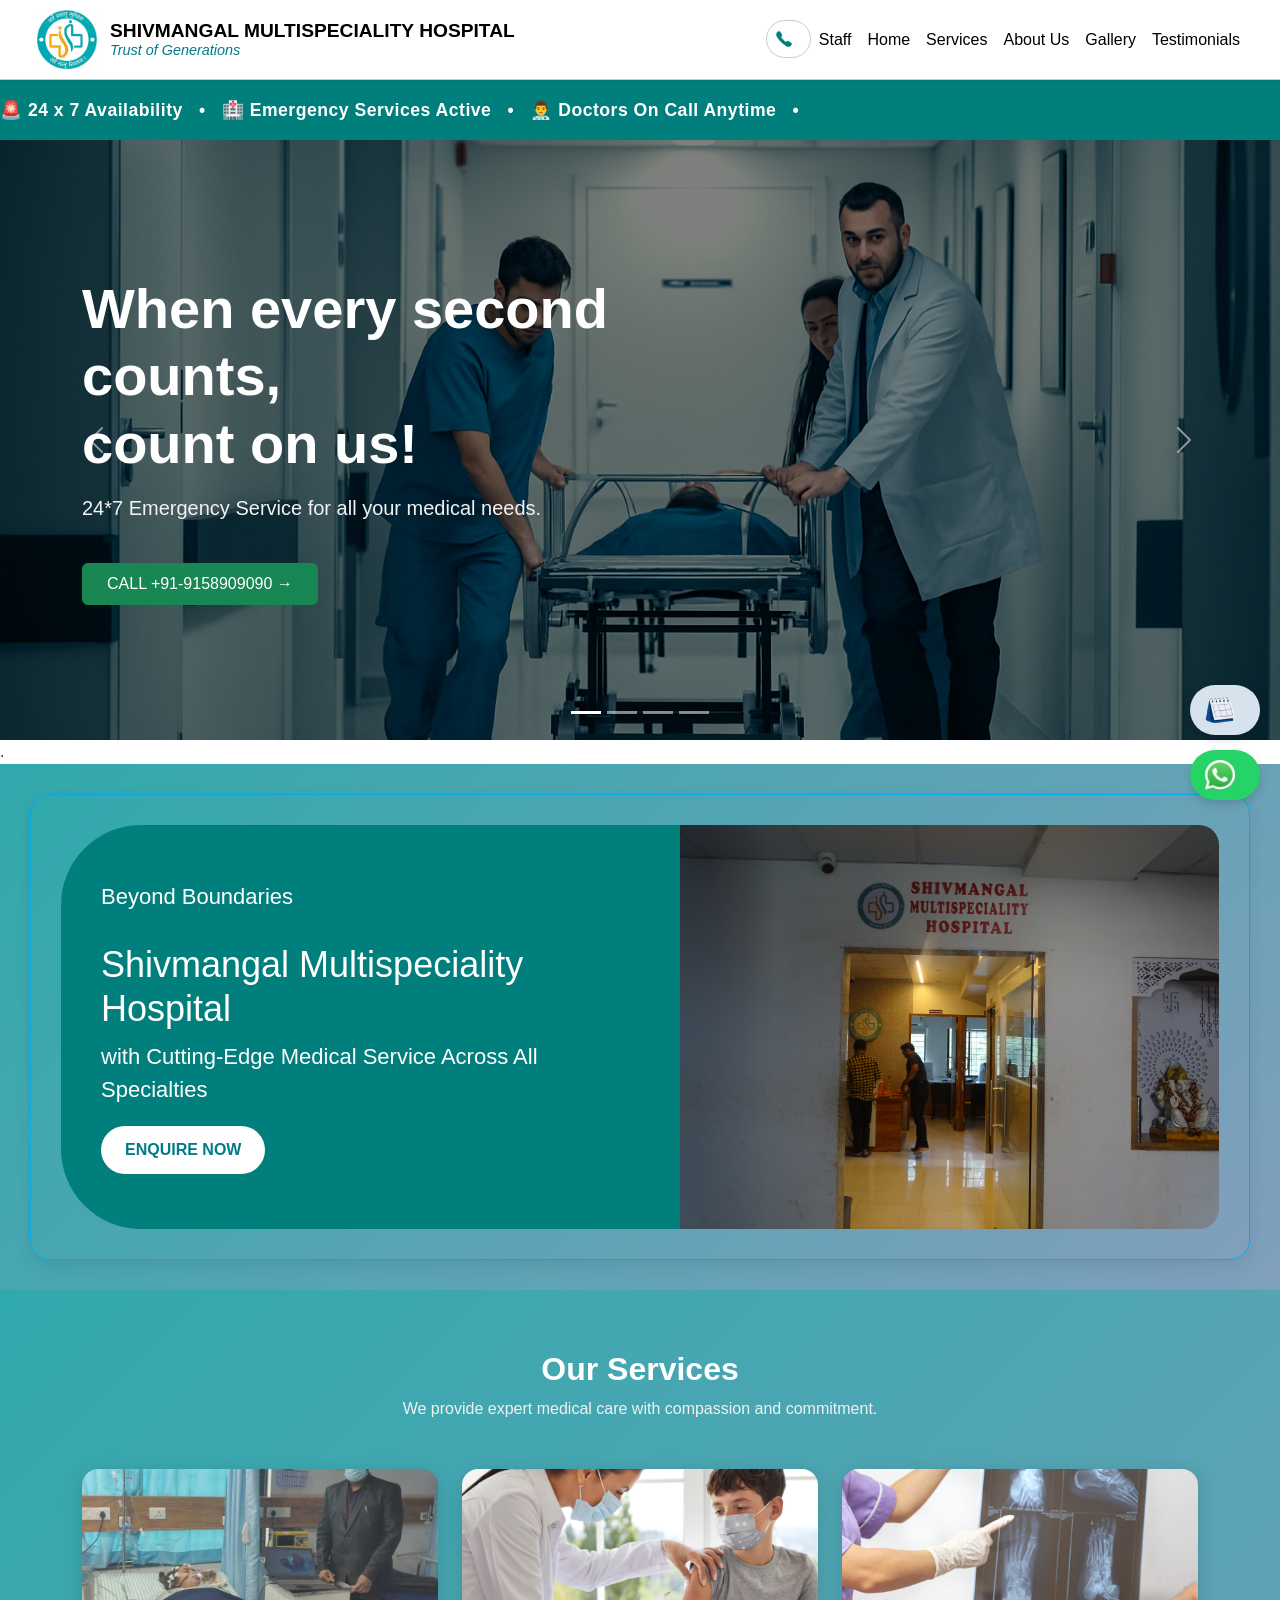
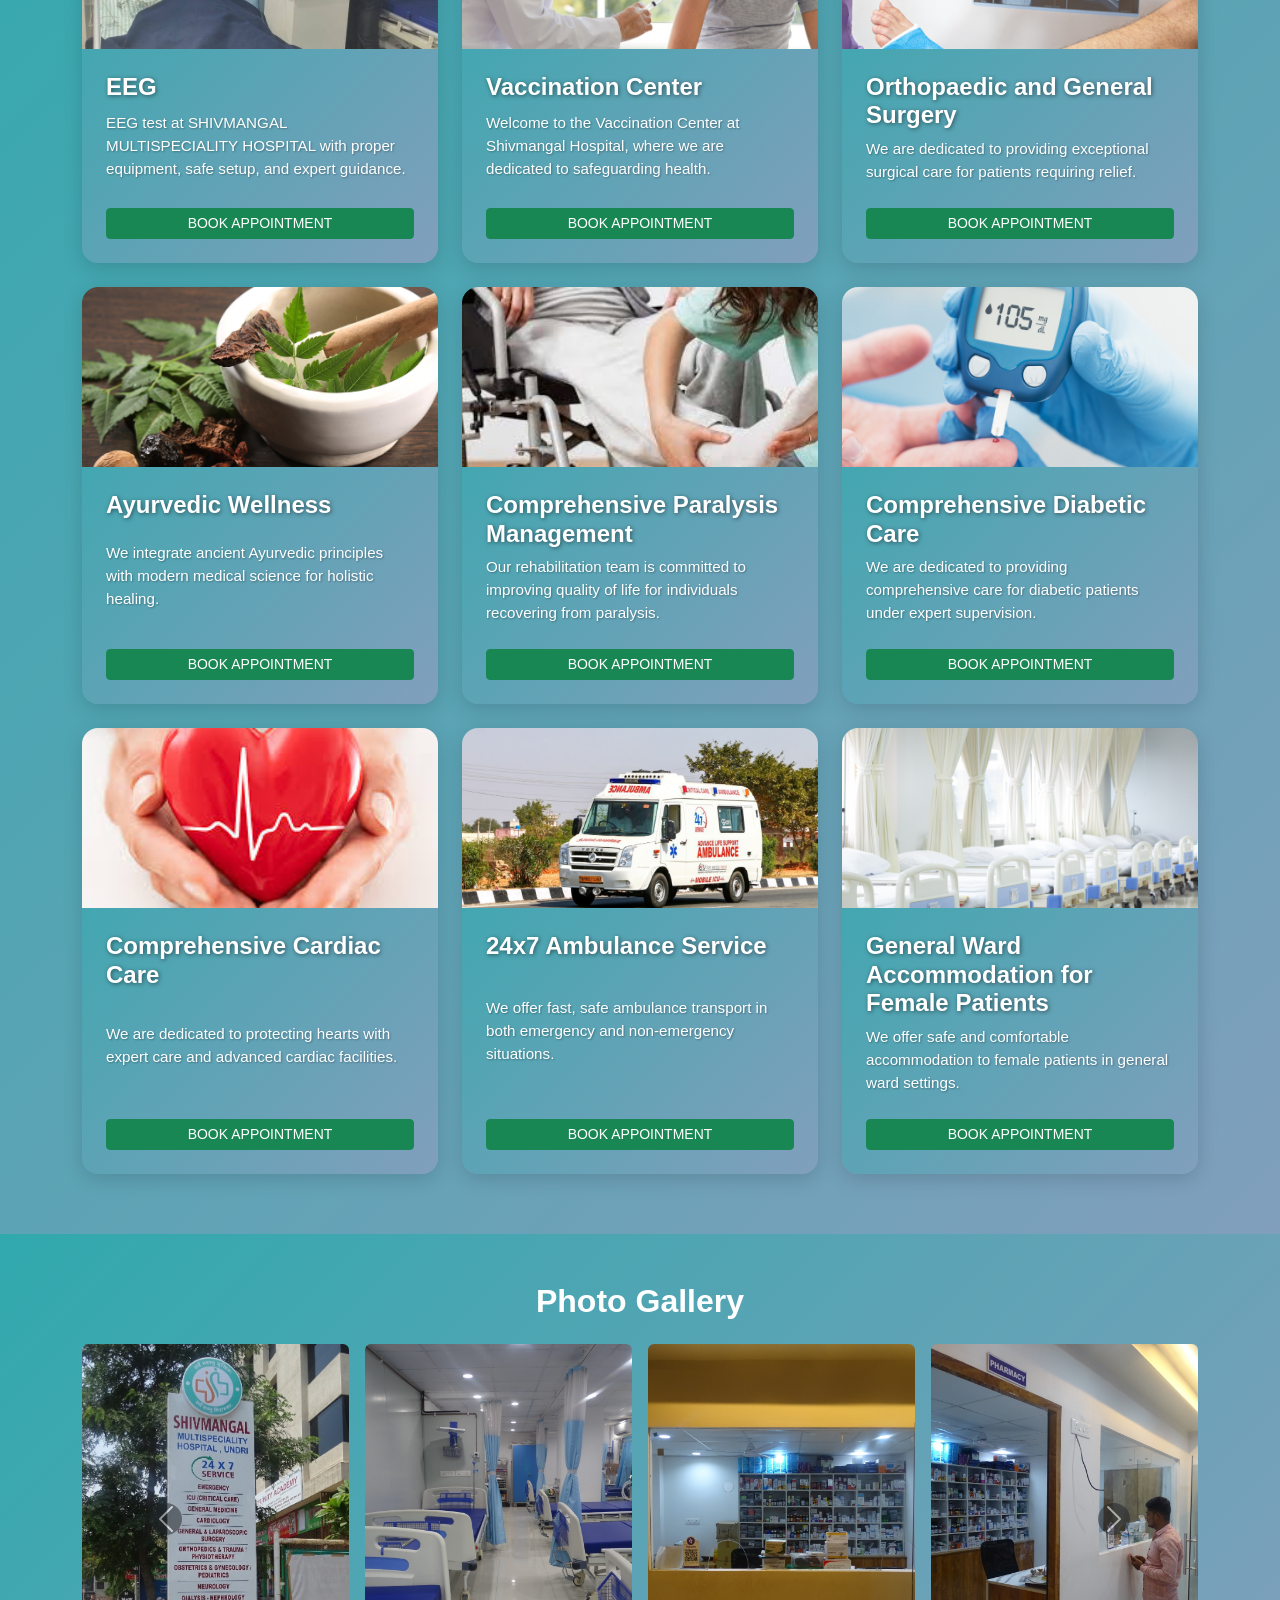
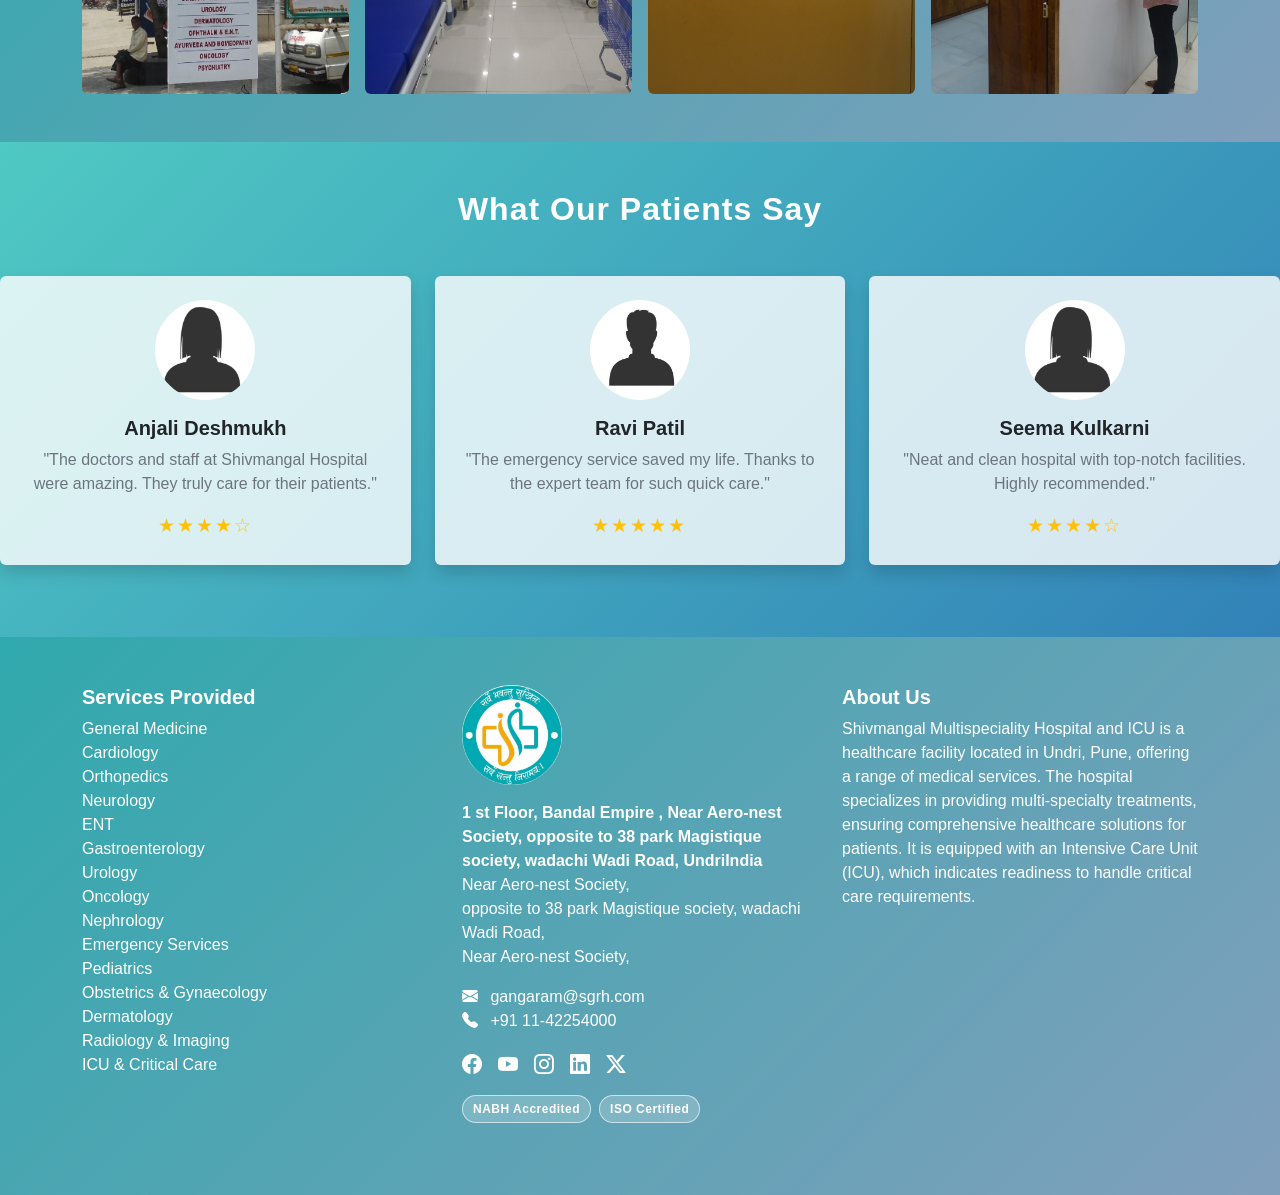
==== index.html @ 19efe9b6 "Fix HTML bugs, add viewport meta, Bootstrap Icons, SEO meta tags, and accreditation badges" ====
<!DOCTYPE html>
<html lang="en">

<head>
  <meta charset="UTF-8">
  <meta name="viewport" content="width=device-width, initial-scale=1.0">
  <meta name="description" content="Shivmangal Multispeciality Hospital and ICU, Undri Pune — 24x7 emergency services, expert doctors, and comprehensive healthcare solutions.">
  <title>Shivmangal Multispeciality Hospital — Trust of Generations</title>
  <link href="https://cdn.jsdelivr.net/npm/bootstrap@5.3.3/dist/css/bootstrap.min.css" rel="stylesheet">
  <link rel="stylesheet" href="https://cdn.jsdelivr.net/npm/bootstrap-icons@1.11.3/font/bootstrap-icons.min.css">
  <link rel="stylesheet" href="main.css">
</head>

<body>

  <!-- Floating Buttons -->
  <div class="floating-btn-container">
    <!-- Book Appointment -->
    <a href="your-booking-link.html" class="floating-btn">
      <img src="images/calendar.webp" alt="Book">
      <span>Book Appointment</span>
    </a>

    <!-- WhatsApp Chat -->
    <a href="https://wa.me/919123456789" target="_blank" class="floating-btn whatsapp-btn">
      <img src="images/whatsapp-icon.webp" alt="WhatsApp">
      <span>Chat on WhatsApp</span>
    </a>
  </div>

  <!-- ✅ Fixed Top Navbar -->
  <nav class="navbar navbar-expand-lg fixed-top shadow-sm">
    <a class="navbar-brand d-flex align-items-center" href="#">
      <div class="hospital-logo-wrapper me-2">
        <img src="images/web-logo.jpg" alt="Logo" class="hospital-logo">
      </div>
      <div class="navbar-brand-text">
        <p class="hospital-name mb-0">SHIVMANGAL MULTISPECIALITY HOSPITAL</p>
        <p class="hospital-tagline mb-0">Trust of Generations</p>
      </div>
    </a>
    <div class="collapse navbar-collapse justify-content-end" id="navbarNav">
      <ul class="navbar-nav">
        <li class="nav-item phone-hover">
          <a class="nav-link d-flex align-items-center" href="tel:+919697989305">
            <img src="images/phone-icon.png" alt="Call" class="phone-icon">
            <span class="phone-text">+919697989305</span>
          </a>
        </li>
        <li class="nav-item"><a class="nav-link" href="doctor.html">Staff</a></li>
        <li class="nav-item"><a class="nav-link" href="#hero-carousel">Home</a></li>
        <li class="nav-item"><a class="nav-link" href="#services">Services</a></li>
        <li class="nav-item"><a class="nav-link" href="#about-us">About Us</a></li>
        <li class="nav-item"><a class="nav-link" href="#galleryid">Gallery</a></li>
        <li class="nav-item"><a class="nav-link" href="#testimonials">Testimonials</a></li>
      </ul>
    </div>
  </nav>

  <!-- Red Tape Banner -->
  <div class="red-tape">
    <div class="scroll-text">
      🚨 24 x 7 Availability &nbsp; • &nbsp; 🏥 Emergency Services Active &nbsp; • &nbsp; 👨‍⚕️ Doctors On Call Anytime
      &nbsp; • &nbsp;
    </div>
  </div>

  <!-- 🚑 CAROUSEL START -->
  <!-- Inside your existing carousel -->
  <div id="hero-carousel" class="carousel slide" data-bs-ride="carousel" data-bs-interval="5000" style="margin: 0;">
    <div class="carousel-indicators">
      <button type="button" data-bs-target="#hero-carousel" data-bs-slide-to="0" class="active" aria-current="true"
        aria-label="Slide 1"></button>
      <button type="button" data-bs-target="#hero-carousel" data-bs-slide-to="1" aria-label="Slide 2"></button>
      <button type="button" data-bs-target="#hero-carousel" data-bs-slide-to="2" aria-label="Slide 3"></button>
      <button type="button" data-bs-target="#hero-carousel" data-bs-slide-to="3" aria-label="Slide 4"></button>
    </div>

    <div class="carousel-inner">
      <!-- Slide 1: Emergency -->
      <div class="carousel-item active" data-bs-interval="5000">
        <div class="position-relative c-item">
          <img src="images/emergency.png" class="d-block w-100 c-img" alt="Emergency Image">
          <div class="position-absolute top-0 start-0 w-100 h-100 d-flex align-items-center"
            style="background-color: rgba(0, 0, 0, 0.5);">
            <div class="container text-white">
              <div class="row">
                <div class="col-md-6">
                  <h1 class="display-4 fw-bold">When every second counts,<br>count on us!</h1>
                  <p class="lead mt-3">24*7 Emergency Service for all your medical needs.</p>
                  <a href="tel:+919158909090" class="btn btn-success mt-4 px-4 py-2">
                    CALL +91-9158909090 →
                  </a>
                </div>
              </div>
            </div>
          </div>
        </div>
      </div>

      <!-- Slide 2: Ward Room -->
      <div class="carousel-item c-item" data-bs-interval="5000">
        <img src="images/ward2.jpg" class="d-block w-100 c-img" alt="Slide 2">
      </div>

      <!-- Slide 3: ICU -->
      <div class="carousel-item c-item" data-bs-interval="5000">
        <img src="images/icu.webp" class="d-block w-100 c-img" alt="Slide 3">
      </div>

      <!-- Slide 4: Homeopathy -->
      <div class="carousel-item c-item" data-bs-interval="5000">
        <img src="images/medistore.jpg" class="d-block w-100 c-img" alt="Slide 4">
      </div>
    </div>

    <button class="carousel-control-prev" type="button" data-bs-target="#hero-carousel" data-bs-slide="prev">
      <span class="carousel-control-prev-icon" aria-hidden="true"></span>
      <span class="visually-hidden">Previous</span>
    </button>
    <button class="carousel-control-next" type="button" data-bs-target="#hero-carousel" data-bs-slide="next">
      <span class="carousel-control-next-icon" aria-hidden="true"></span>
      <span class="visually-hidden">Next</span>
    </button>
  </div>.

  <!-- 🚑 CAROUSEL END -->

  <div class="section-info">
    <div class="info-wrapper">
      <div class="text-box">
        <p>Beyond Boundaries</p>
        <h1>Shivmangal Multispeciality Hospital</h1>
        <p>with Cutting-Edge Medical Service Across All Specialties</p>
        <button>ENQUIRE NOW</button>
      </div>
      <div class="image-box">
        <img src="images/inside.jpg" alt="Shivmangal Hospital">
      </div>
    </div>
  </div>

  <!-- 🌟 Services Section -->
  <section id="services">
    <div class="container">
      <div class="text-center mb-5 text-white">
        <h2 class="fw-bold">Our Services</h2>
        <p>We provide expert medical care with compassion and commitment.</p>
      </div>

      <div class="row g-4">
        <!-- Repeat for 9 cards -->
        <div class="col-md-4">
          <div class="service-card">
            <img src="images/ECG.avif" alt="EEG" />
            <div class="service-card-content">
              <h5 class="service-title">EEG</h5>
              <p class="service-description">
                EEG test at SHIVMANGAL MULTISPECIALITY HOSPITAL with proper equipment, safe setup, and expert guidance.
              </p>
              <a href="#" class="btn btn-sm btn-success mt-2">BOOK APPOINTMENT</a>
            </div>
          </div>
        </div>

        <!-- Add other 8 cards here, same structure -->
        <!-- Example for Card 2 -->
        <div class="col-md-4">
          <div class="service-card">
            <img src="images/Vaccination.png" alt="Vaccination Center" />
            <div class="service-card-content">
              <h5 class="service-title">Vaccination Center</h5>
              <p class="service-description">Welcome to the Vaccination Center at Shivmangal Hospital, where we are
                dedicated to safeguarding health.</p>
              <a href="#" class="btn btn-sm btn-success mt-2">BOOK APPOINTMENT</a>
            </div>
          </div>
        </div>
        <!-- Card 3 -->
        <div class="col-md-4">
          <div class="service-card">
            <img src="images/x-ray.png" alt="Orthopaedic and General Surgery" />
            <div class="service-card-content">
              <h5 class="service-title">Orthopaedic and General Surgery</h5>
              <p class="service-description">We are dedicated to providing exceptional surgical care for patients
                requiring relief.</p>
              <a href="#" class="btn btn-sm btn-success mt-2">BOOK APPOINTMENT</a>
            </div>
          </div>
        </div>

        <!-- Card 4 -->
        <div class="col-md-4">
          <div class="service-card">
            <img src="images/Homeopathy.png" alt="Ayurvedic Wellness" />
            <div class="service-card-content">
              <h5 class="service-title">Ayurvedic Wellness</h5>
              <p class="service-description">We integrate ancient Ayurvedic principles with modern medical science for
                holistic healing.</p>
              <a href="#" class="btn btn-sm btn-success mt-2">BOOK APPOINTMENT</a>
            </div>
          </div>
        </div>

        <!-- Card 5 -->
        <div class="col-md-4">
          <div class="service-card">
            <img src="images/Paralysis.jpeg" alt="Paralysis Management" />
            <div class="service-card-content">
              <h5 class="service-title">Comprehensive Paralysis Management</h5>
              <p class="service-description">Our rehabilitation team is committed to improving quality of life for
                individuals recovering from paralysis.</p>
              <a href="#" class="btn btn-sm btn-success mt-2">BOOK APPOINTMENT</a>
            </div>
          </div>
        </div>

        <!-- Card 6 -->
        <div class="col-md-4">
          <div class="service-card">
            <img src="images/diabetics.png" alt="Diabetic Care" />
            <div class="service-card-content">
              <h5 class="service-title">Comprehensive Diabetic Care</h5>
              <p class="service-description">We are dedicated to providing comprehensive care for diabetic patients
                under expert supervision.</p>
              <a href="#" class="btn btn-sm btn-success mt-2">BOOK APPOINTMENT</a>
            </div>
          </div>
        </div>

        <!-- Card 7 -->
        <div class="col-md-4">
          <div class="service-card">
            <img src="images/cardaic.jpeg" alt="Cardiac Care" />
            <div class="service-card-content">
              <h5 class="service-title">Comprehensive Cardiac Care</h5>
              <p class="service-description">We are dedicated to protecting hearts with expert care and advanced cardiac
                facilities.</p>
              <a href="#" class="btn btn-sm btn-success mt-2">BOOK APPOINTMENT</a>
            </div>
          </div>
        </div>

        <!-- Card 8 -->
        <div class="col-md-4">
          <div class="service-card">
            <img src="images/ambulance.png" alt="Ambulance Service" />
            <div class="service-card-content">
              <h5 class="service-title">24x7 Ambulance Service</h5>
              <p class="service-description">We offer fast, safe ambulance transport in both emergency and non-emergency
                situations.</p>
              <a href="#" class="btn btn-sm btn-success mt-2">BOOK APPOINTMENT</a>
            </div>
          </div>
        </div>

        <!-- Card 9 -->
        <div class="col-md-4">
          <div class="service-card">
            <img src="images/ward-card.png" alt="Ward for Female Patients" />
            <div class="service-card-content">
              <h5 class="service-title">General Ward Accommodation for Female Patients</h5>
              <p class="service-description">We offer safe and comfortable accommodation to female patients in general
                ward settings.</p>
              <a href="#" class="btn btn-sm btn-success mt-2">BOOK APPOINTMENT</a>
            </div>
          </div>
        </div>
      </div>
    </div>
  </section>

  <section class="photo-gallery py-5" id="galleryid">
    <div class="container text-center">
      <h2 class="mb-4  fw-bold" class="gallery-text">Photo Gallery</h2>

      <div id="galleryCarousel" class="carousel slide" data-bs-ride="carousel">
        <div class="carousel-inner">

          <!-- First slide -->
          <div class="carousel-item active">
            <div class="row g-3">
              <div class="col-md-3 col-6">
                <img src="gallery/galleryimg1.jpg" class="d-block w-100 rounded" alt="Gallery Image 1">
              </div>
              <div class="col-md-3 col-6">
                <img src="gallery/galleryimg2.jpg" class="d-block w-100 rounded" alt="Gallery Image 2">
              </div>
              <div class="col-md-3 col-6">
                <img src="gallery/galleryimg3.jpg" class="d-block w-100 rounded" alt="Gallery Image 3">
              </div>
              <div class="col-md-3 col-6">
                <img src="gallery/galleryimg4jpg.jpg" class="d-block w-100 rounded" alt="Gallery Image 4">
              </div>
            </div>
          </div>

          <!-- Second slide (add more images here if needed) -->
          <div class="carousel-item">
            <div class="row g-3">
              <div class="col-md-3 col-6">
                <img src="gallery/galleryimg5.jpg" class="d-block w-100 rounded" alt="Gallery Image 4">
              </div>
              <div class="col-md-3 col-6">
                <img src="gallery/galleryimg6.jpg" class="d-block w-100 rounded" alt="Gallery Image 4">
              </div>
              <div class="col-md-3 col-6">
                <img src="gallery/galleryimg7.jpg" class="d-block w-100 rounded" alt="Gallery Image 4">
              </div>
              <div class="col-md-3 col-6">
                <img src="gallery/galleryimg8.jpg" class="d-block w-100 rounded" alt="Gallery Image 4">
              </div>
            </div>
          </div>
        </div>

        <!-- Controls -->
        <button class="carousel-control-prev" type="button" data-bs-target="#galleryCarousel" data-bs-slide="prev">
          <span class="carousel-control-prev-icon bg-dark rounded-circle" aria-hidden="true"></span>
          <span class="visually-hidden">Previous</span>
        </button>
        <button class="carousel-control-next" type="button" data-bs-target="#galleryCarousel" data-bs-slide="next">
          <span class="carousel-control-next-icon bg-dark rounded-circle" aria-hidden="true"></span>
          <span class="visually-hidden">Next</span>
        </button>
      </div>
    </div>
  </section>

  <section id="testimonials" class="py-5">
    <div class="container-test">
      <h2 class="text-center text-white mb-5">What Our Patients Say</h2>
      <div class="row">

        <!-- Testimonial Card 1 -->
        <div class="col-md-4 mb-4">
          <div class="testimonial-card p-4 shadow rounded text-center h-100">
            <img src="gallery/profile-girl.png" class="rounded-circle mb-3" alt="Patient 1" width="100" height="100">
            <h5 class="text-dark mb-2">Anjali Deshmukh</h5>
            <p class="text-secondary">"The doctors and staff at Shivmangal Hospital were amazing. They truly care for
              their patients."</p>
            <div class="stars text-warning">★★★★☆</div>
          </div>
        </div>

        <!-- Testimonial Card 2 -->
        <div class="col-md-4 mb-4">
          <div class="testimonial-card p-4 shadow rounded text-center h-100">
            <img src="gallery/profile-boy.png" class="rounded-circle mb-3" alt="Patient 2" width="100" height="100">
            <h5 class="text-dark mb-2">Ravi Patil</h5>
            <p class="text-secondary">"The emergency service saved my life. Thanks to the expert team for such quick
              care."</p>
            <div class="stars text-warning">★★★★★</div>
          </div>
        </div>

        <!-- Testimonial Card 3 -->
        <div class="col-md-4 mb-4">
          <div class="testimonial-card p-4 shadow rounded text-center h-100">
            <img src="gallery/profile-girl.png" class="rounded-circle mb-3" alt="Patient 3" width="100" height="100">
            <h5 class="text-dark mb-2">Seema Kulkarni</h5>
            <p class="text-secondary">"Neat and clean hospital with top-notch facilities. Highly recommended."</p>
            <div class="stars text-warning">★★★★☆</div>
          </div>
        </div>

      </div>
    </div>
  </section>

  <footer id="about-us" class="footer py-5" style="background: linear-gradient(135deg, #30a9ad, #819fbc);
  color: white;">
    <div class="container">
      <div class="row">

        <!-- Left Column: Services Provided -->
        <div class="col-md-4">
          <h5 class="fw-bold text-white">Services Provided</h5>
          <ul class="list-unstyled">
            <li>General Medicine</li>
            <li>Cardiology</li>
            <li>Orthopedics</li>
            <li>Neurology</li>
            <li>ENT</li>
            <li>Gastroenterology</li>
            <li>Urology</li>
            <li>Oncology</li>
            <li>Nephrology</li>
            <li>Emergency Services</li>
            <li>Pediatrics</li>
            <li>Obstetrics & Gynaecology</li>
            <li>Dermatology</li>
            <li>Radiology & Imaging</li>
            <li>ICU & Critical Care</li>
          </ul>
        </div>

        <!-- Center Column: Logo, Contact, Socials -->
        <div class="col-md-4 mb-4">
          <img src="images/web-logo.jpg" alt="Hospital Logo" class="mb-3"
            style="max-width: 100px; border-radius: 50px;">
          <p><strong>1 st Floor, Bandal Empire , Near Aero-nest Society, opposite to 38 park Magistique society, wadachi
              Wadi Road, UndriIndia</strong><br>
            Near Aero-nest Society,<br>
            opposite to 38 park Magistique society, wadachi Wadi Road,<br>
            Near Aero-nest Society,
          </p>
          <p>
            <i class="bi bi-envelope-fill me-2"></i> gangaram@sgrh.com<br>
            <i class="bi bi-telephone-fill me-2"></i> +91 11-42254000
          </p>
          <!-- Social Icons -->
          <div class="d-flex gap-3 mb-3">
            <a href="#" class="text-white"><i class="bi bi-facebook fs-5"></i></a>
            <a href="#" class="text-white"><i class="bi bi-youtube fs-5"></i></a>
            <a href="#" class="text-white"><i class="bi bi-instagram fs-5"></i></a>
            <a href="#" class="text-white"><i class="bi bi-linkedin fs-5"></i></a>
            <a href="#" class="text-white"><i class="bi bi-twitter-x fs-5"></i></a>
          </div>
          <!-- Accreditation Badges -->
          <div class="d-flex gap-2 flex-wrap">
            <span class="badge-accred">NABH Accredited</span>
            <span class="badge-accred">ISO Certified</span>
          </div>
        </div>

        <!-- Right Column: About Us -->
        <div class="col-md-4">
          <h5 class="fw-bold text-white">About Us</h5>
          <p class="mb-0">
            Shivmangal Multispeciality Hospital and ICU is a healthcare facility located in Undri, Pune, offering a
            range of medical services. The hospital specializes in providing multi-specialty treatments, ensuring
            comprehensive healthcare solutions for patients. It is equipped with an Intensive Care Unit (ICU), which
            indicates readiness to handle critical care requirements.
          </p>
        </div>

      </div>
    </div>
  </footer>


  <script src="https://cdn.jsdelivr.net/npm/bootstrap@5.3.3/dist/js/bootstrap.bundle.min.js"></script>
</body>

</html>
---- main.css ----
body {
      margin: 0;
      padding-top: 80px;
      /* Space for fixed navbar */
      font-family: Arial, sans-serif;
    }

    .navbar {
      padding: 0.5rem 2rem;
      background-color: #fff;
      border-bottom: 1px solid #ccc;
      height: 80px;
      z-index: 1030;
    }

    .hospital-logo-wrapper {
      display: flex;
      align-items: center;
      justify-content: center;
      height: 70px;
      width: 70px;
      overflow: hidden;
    }

    .hospital-logo {
      height: 60px;
      width: auto;
      object-fit: contain;
    }

    .navbar-brand-text {
      line-height: 1.2;
    }

    .hospital-name {
      font-weight: bold;
      font-size: 1.2rem;
      margin-bottom: 0;
    }

    .hospital-tagline {
      font-style: italic;
      color: #007b8a;
      font-size: 0.9rem;
      margin-bottom: 0;
    }

    .nav-link {
      font-weight: 500;
      color: #000 !important;
    }

    .red-tape {
      background-color: #007f7d;
      color: white;
      height: 60px;
      display: flex;
      align-items: center;
      overflow: hidden;
      position: relative;
      font-weight: 600;
      font-size: 1.1rem;
      letter-spacing: 0.5px;
    }

    .scroll-text {
      white-space: nowrap;
      position: absolute;
      animation: scroll-left 15s linear infinite;
    }

    .red-tape:hover .scroll-text {
      animation-play-state: paused;
    }

    @keyframes scroll-left {
      0% {
        transform: translateX(100%);
      }

      100% {
        transform: translateX(-100%);
      }
    }

    .c-item {
      height: 600px;
    }

    .c-img {
      height: 100%;
      width: 100%;
      object-fit: cover;
      filter: brightness(1.2);
    }

    .section-info {
      width: 100%;
      display: flex;
      justify-content: center;
      background: linear-gradient(135deg, #30a9ad, #819fbc);
      padding: 30px;
      margin: 0;
    }

    .info-wrapper {
      display: flex;
      background: linear-gradient(135deg, #30a9ad, #819fbc);
      border: 1px solid #05aae6;
      border-radius: 20px;
      max-width: 1400px;
      width: 100%;
      box-shadow: 0 6px 16px rgba(0, 0, 0, 0.08);
      overflow: hidden;
      padding: 30px;
      margin: 0;
    }

    .text-box {
      flex: 1;
      background-color: #007f7d;
      color: white;
      padding: 40px;
      border-radius: 80px 0 0 80px;
      display: flex;
      flex-direction: column;
      justify-content: center;
    }

    .text-box h1 {
      font-size: 36px;
      margin: 10px 0;
    }

    .text-box p {
      font-size: 22px;
      margin-bottom: 20px;
    }

    .text-box button {
      padding: 12px 24px;
      font-size: 16px;
      background-color: white;
      color: #007b8a;
      border: none;
      border-radius: 30px;
      cursor: pointer;
      font-weight: bold;
      width: fit-content;
    }

    .image-box {
      flex: 1;
      display: flex;
      align-items: center;
      justify-content: center;
    }

    .image-box img {
      width: 100%;
      height: auto;
      object-fit: cover;
      border-radius: 0 20px 20px 0;
    }

    @media (max-width: 768px) {
      .info-wrapper {
        flex-direction: column;
        padding: 20px;
        border-radius: 20px;
      }

      .text-box {
        border-radius: 20px 20px 0 0;
        text-align: center;
        padding: 30px 20px;
      }

      .image-box img {
        border-radius: 0 0 20px 20px;
      }
    }

    .floating-btn-container {
      position: fixed;
      right: 20px;
      bottom: 100px;
      z-index: 9999;
      display: flex;
      flex-direction: column;
      gap: 15px;
    }

    .floating-btn {
      background-color: #d7e3ec;
      color: black;
      font-weight: 500;
      text-decoration: none;
      padding: 10px 15px;
      border-radius: 30px;
      display: flex;
      align-items: center;
      box-shadow: 0 4px 10px rgba(0, 0, 0, 0.15);
      overflow: hidden;
      width: 70px;
      transition: width 0.3s ease, background-color 0.3s ease;
      white-space: nowrap;
    }

    .floating-btn:hover {
      width: 200px;
    }

    .floating-btn img {
      width: 30px;
      height: 30px;
      margin-right: 10px;
      flex-shrink: 0;
    }

    .floating-btn span {
      opacity: 0;
      transition: opacity 0.3s ease;
    }

    .floating-btn:hover span {
      opacity: 1;
    }

    .whatsapp-btn {
      background-color: #25d366;
      color: white;
    }

    .whatsapp-btn:hover {
      background-color: #1eb75c;
    }

    /* Phone Hover in Navbar */
    .phone-hover .nav-link {
      border: 1px solid #ccc;
      border-radius: 50px;
      padding: 6px 12px;
      transition: all 0.3s ease;
      color: #000 !important;
      overflow: hidden;
      max-width: 45px;
    }

    .phone-hover .phone-text {
      opacity: 0;
      margin-left: 8px;
      white-space: nowrap;
      transition: opacity 0.3s ease;
    }

    .phone-hover:hover .nav-link {
      background-color: #24a1a1;
      color: #fff !important;
      max-width: 200px;
    }

    .phone-hover:hover .phone-text {
      opacity: 1;
      color: #fff;
    }

    .phone-hover img {
      width: 18px;
      height: 18px;
    }

    /* 🌈 Section Gradient */
    #services {
      background: linear-gradient(135deg, #30a9ad, #819fbc);
      padding: 60px 0;
    }

    .service-card {
      border-radius: 16px;
      overflow: hidden;
      height: 100%;
      background: linear-gradient(135deg, #30a9ad, #819fbc);
      color: white;
      box-shadow: 0 5px 20px rgba(0, 0, 0, 0.15);
      transition: transform 0.4s ease, box-shadow 0.4s ease;
      display: flex;
      flex-direction: column;
    }

    .service-card:hover {
      transform: translateY(-10px);
      box-shadow: 0 12px 30px rgba(0, 0, 0, 0.25);
    }

    .service-card img {
      width: 100%;
      height: 180px;
      object-fit: cover;
      display: block;
      flex-shrink: 0;
    }

    .service-card-content {
      padding: 1.5rem;
      flex-grow: 1;
      display: flex;
      flex-direction: column;
      justify-content: space-between;
    }

    .service-title {
      font-size: 1.5rem;
      font-weight: 700;
      text-shadow: 1px 1px 4px rgba(0, 0, 0, 0.5);
      margin-bottom: 0.5rem;
    }

    .service-description {
      font-size: 0.95rem;
      line-height: 1.5;
      text-shadow: 1px 1px 2px rgba(0, 0, 0, 0.3);
    }

    .text-white p {
      color: #f2f2f2;
    }

    .photo-gallery {
      background: linear-gradient(135deg, #30a9ad, #819fbc);
      /* blue to teal */
      color: white;
    }

    .photo-gallery h2 {
      color: #ffffff;
      z-index: 100;
    }

    .photo-gallery img {
      height: 350px;
      object-fit: cover;
      border-radius: 12px;
    }

    .gallery-text {
      color: white;
    }

    .footer {
      color: white;
    }

    .footer h5 {
      font-weight: bold;
      color: white;
    }

    #testimonials {
      background: linear-gradient(135deg, #4fc9c3, #3282b8);
    }

    #testimonials h2 {
      font-weight: 700;
      letter-spacing: 1px;
    }

    .testimonial-card {
      background: #ffffffcc;
      /* White with light transparency */
      border: none;
      transition: transform 0.3s ease, box-shadow 0.3s ease;
    }

    .testimonial-card:hover {
      transform: translateY(-8px);
      box-shadow: 0 8px 20px rgba(0, 0, 0, 0.2);
    }

    .testimonial-card h5 {
      font-weight: 600;
    }

    .stars {
      font-size: 1.2rem;
      letter-spacing: 2px;
    }

    .badge-accred {
      display: inline-block;
      background-color: rgba(255, 255, 255, 0.2);
      border: 1px solid rgba(255, 255, 255, 0.6);
      color: white;
      font-size: 0.75rem;
      font-weight: 600;
      padding: 4px 10px;
      border-radius: 20px;
      letter-spacing: 0.5px;
    }
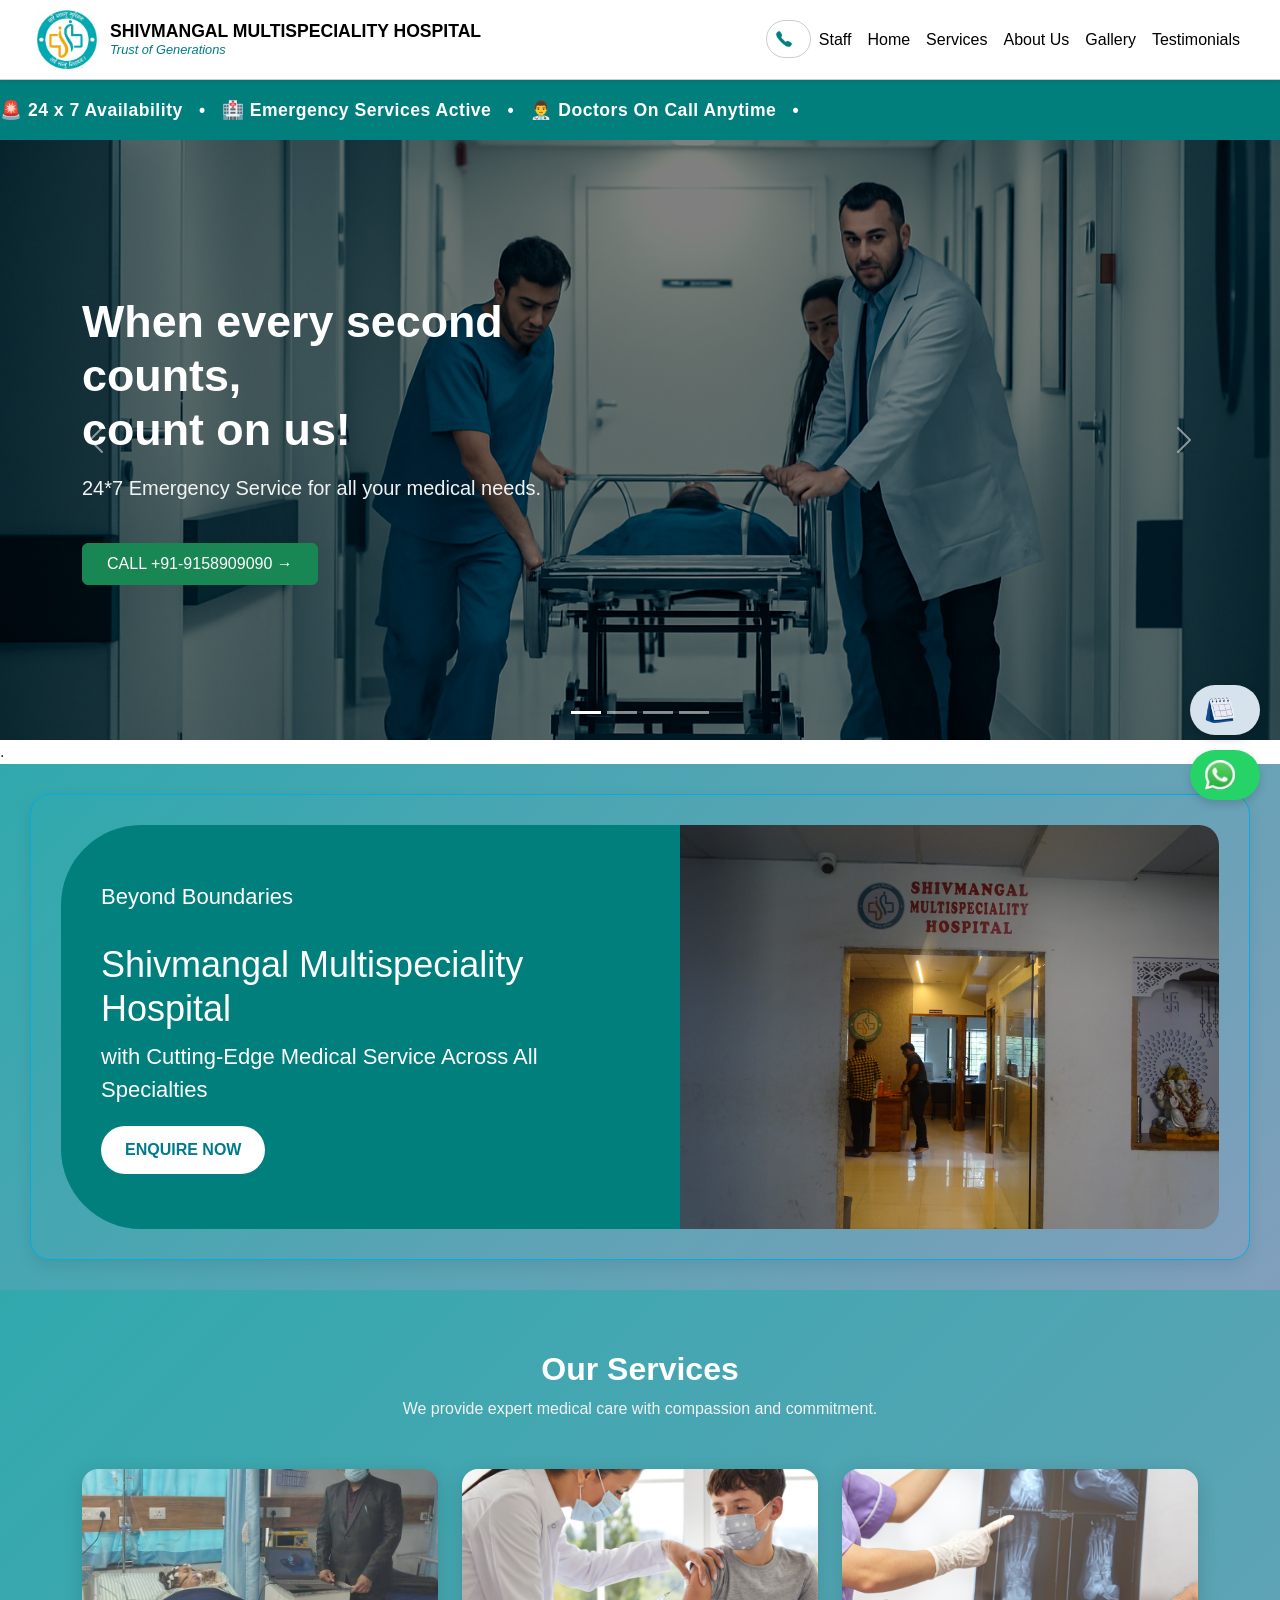
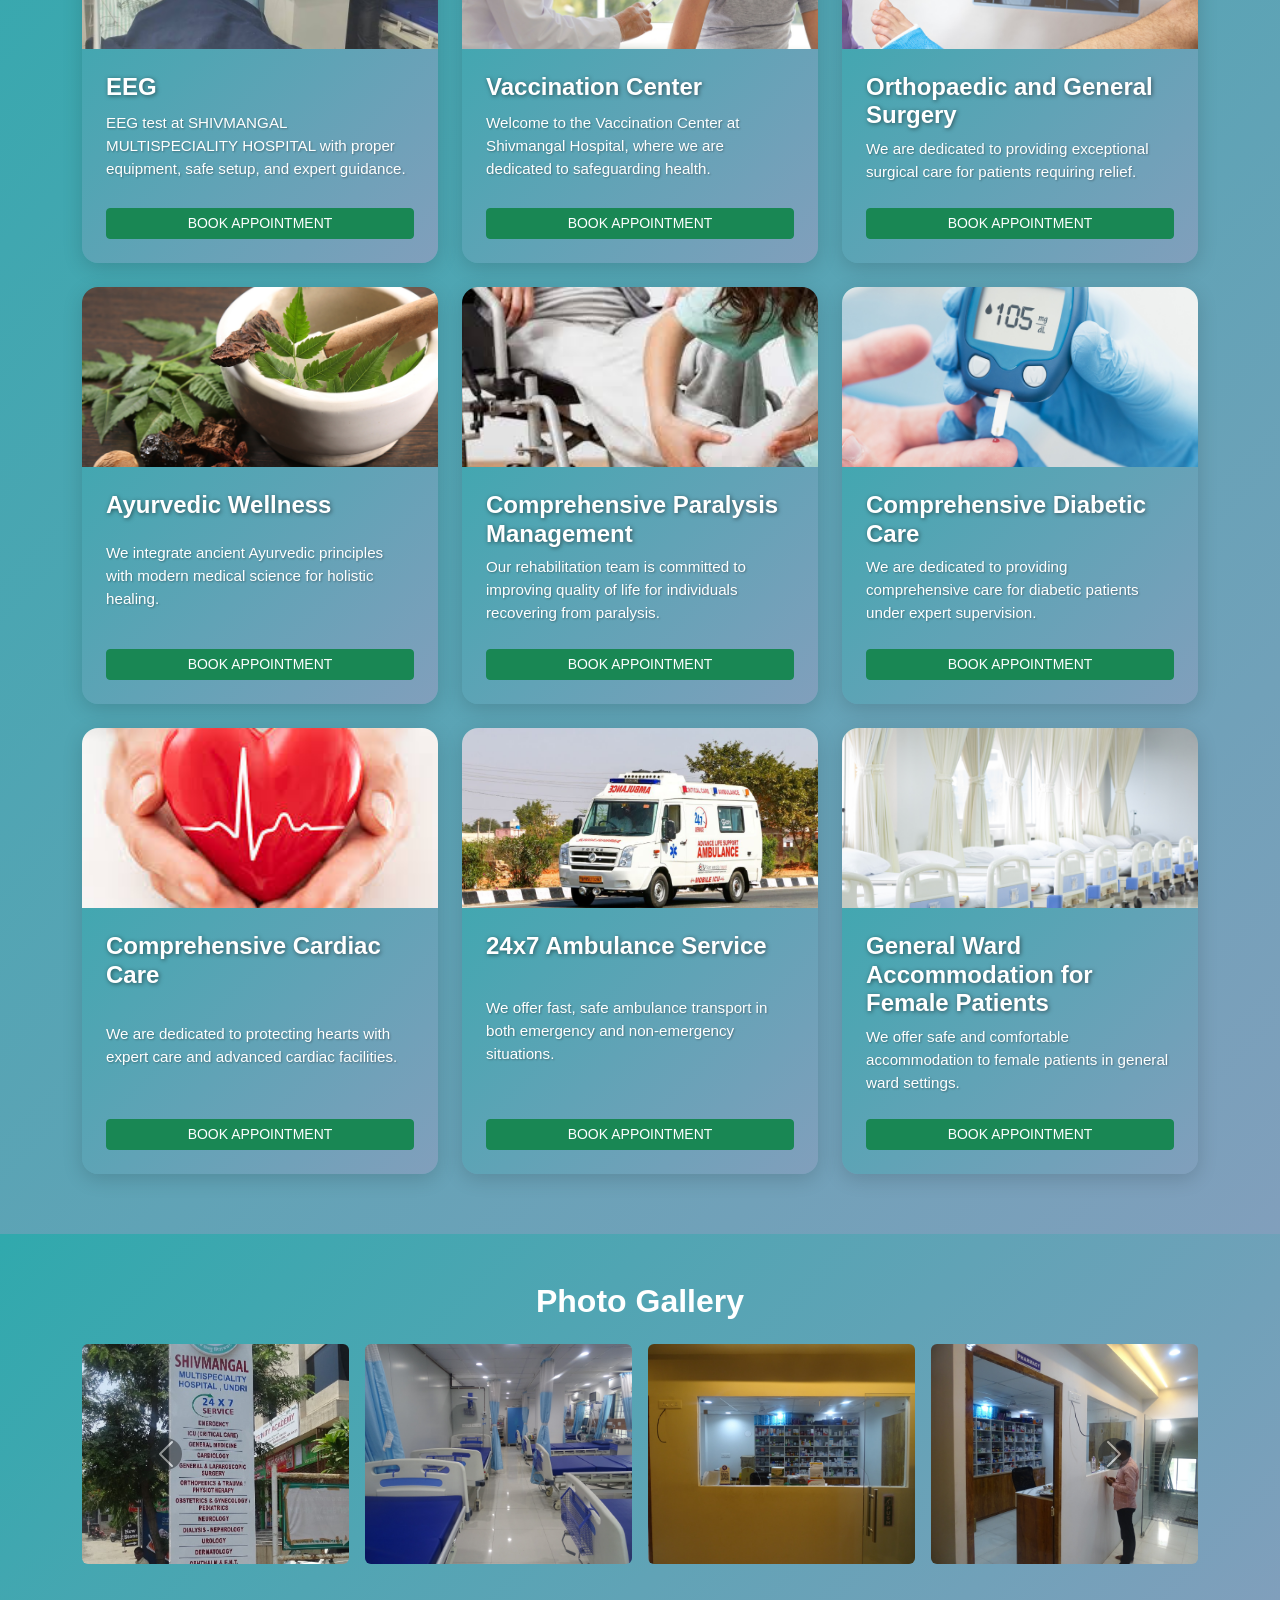
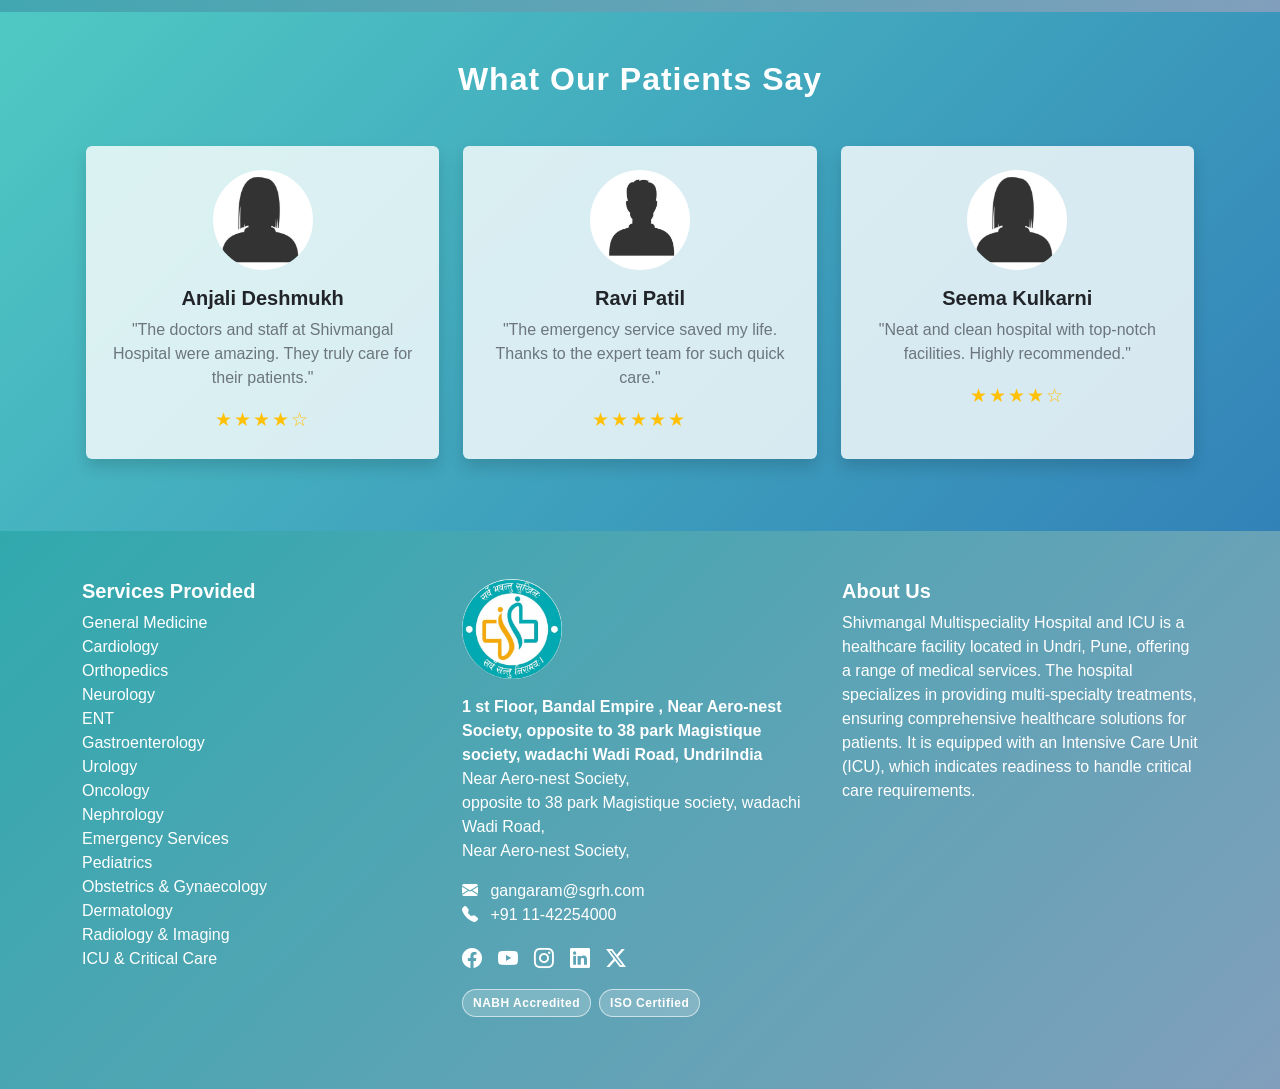
==== commit aa1f671f: "mobile friendly" ====
--- a/index.html
+++ b/index.html
@@ -39,6 +39,10 @@
         <p class="hospital-tagline mb-0">Trust of Generations</p>
       </div>
     </a>
+    <button class="navbar-toggler ms-auto" type="button" data-bs-toggle="collapse" data-bs-target="#navbarNav"
+      aria-controls="navbarNav" aria-expanded="false" aria-label="Toggle navigation">
+      <span class="navbar-toggler-icon"></span>
+    </button>
     <div class="collapse navbar-collapse justify-content-end" id="navbarNav">
       <ul class="navbar-nav">
         <li class="nav-item phone-hover">
@@ -85,10 +89,10 @@
             style="background-color: rgba(0, 0, 0, 0.5);">
             <div class="container text-white">
               <div class="row">
-                <div class="col-md-6">
-                  <h1 class="display-4 fw-bold">When every second counts,<br>count on us!</h1>
-                  <p class="lead mt-3">24*7 Emergency Service for all your medical needs.</p>
-                  <a href="tel:+919158909090" class="btn btn-success mt-4 px-4 py-2">
+                <div class="col-12 col-md-6">
+                  <h1 class="carousel-headline fw-bold">When every second counts,<br>count on us!</h1>
+                  <p class="lead mt-2 mt-md-3 carousel-lead">24*7 Emergency Service for all your medical needs.</p>
+                  <a href="tel:+919158909090" class="btn btn-success mt-3 mt-md-4 px-3 px-md-4 py-2">
                     CALL +91-9158909090 →
                   </a>
                 </div>
@@ -328,7 +332,7 @@
   </section>
 
   <section id="testimonials" class="py-5">
-    <div class="container-test">
+    <div class="container px-3">
       <h2 class="text-center text-white mb-5">What Our Patients Say</h2>
       <div class="row">
 
--- a/main.css
+++ b/main.css
@@ -3,6 +3,7 @@
       padding-top: 80px;
       /* Space for fixed navbar */
       font-family: Arial, sans-serif;
+      overflow-x: hidden;
     }
 
     .navbar {
@@ -34,14 +35,14 @@
 
     .hospital-name {
       font-weight: bold;
-      font-size: 1.2rem;
+      font-size: 1.1rem;
       margin-bottom: 0;
     }
 
     .hospital-tagline {
       font-style: italic;
       color: #007b8a;
-      font-size: 0.9rem;
+      font-size: 0.8rem;
       margin-bottom: 0;
     }
 
@@ -85,6 +86,14 @@
 
     .c-item {
       height: 600px;
+    }
+
+    .carousel-headline {
+      font-size: clamp(1.4rem, 5vw, 2.8rem);
+    }
+
+    .carousel-lead {
+      font-size: clamp(0.9rem, 2.5vw, 1.25rem);
     }
 
     .c-img {
@@ -166,14 +175,22 @@
     @media (max-width: 768px) {
       .info-wrapper {
         flex-direction: column;
-        padding: 20px;
+        padding: 15px;
         border-radius: 20px;
       }
 
       .text-box {
         border-radius: 20px 20px 0 0;
         text-align: center;
-        padding: 30px 20px;
+        padding: 25px 15px;
+      }
+
+      .text-box h1 {
+        font-size: 24px;
+      }
+
+      .text-box p {
+        font-size: 16px;
       }
 
       .image-box img {
@@ -338,7 +355,7 @@
     }
 
     .photo-gallery img {
-      height: 350px;
+      height: 220px;
       object-fit: cover;
       border-radius: 12px;
     }
@@ -396,4 +413,138 @@
       padding: 4px 10px;
       border-radius: 20px;
       letter-spacing: 0.5px;
+    }
+
+    /* ========== MOBILE RESPONSIVE BREAKPOINTS ========== */
+
+    @media (max-width: 576px) {
+      /* Navbar */
+      body {
+        padding-top: 70px;
+      }
+
+      .navbar {
+        height: 70px;
+        padding: 0.4rem 1rem;
+      }
+
+      .hospital-logo-wrapper {
+        height: 52px;
+        width: 52px;
+      }
+
+      .hospital-logo {
+        height: 46px;
+      }
+
+      .hospital-name {
+        font-size: 0.78rem;
+      }
+
+      .hospital-tagline {
+        font-size: 0.68rem;
+      }
+
+      /* Hero Carousel */
+      .c-item {
+        height: 280px;
+      }
+
+      /* Announcement Tape */
+      .red-tape {
+        font-size: 0.85rem;
+        height: 44px;
+      }
+
+      /* Info section */
+      .section-info {
+        padding: 15px;
+      }
+
+      /* Gallery images smaller on phones */
+      .photo-gallery img {
+        height: 150px;
+      }
+
+      /* Hide expanding phone numbers on mobile nav (covered by hamburger menu) */
+      .phone-hover .nav-link {
+        max-width: 100% !important;
+        border: none;
+        border-radius: 0;
+      }
+
+      .phone-hover .phone-text {
+        opacity: 1 !important;
+      }
+
+      /* Floating buttons: always show label on mobile (touch has no hover) */
+      .floating-btn {
+        width: auto;
+        padding: 8px 12px;
+      }
+
+      .floating-btn span {
+        opacity: 1;
+        font-size: 0.85rem;
+      }
+
+      .floating-btn-container {
+        bottom: 70px;
+        right: 10px;
+        gap: 10px;
+      }
+
+      /* Services section */
+      #services {
+        padding: 40px 0;
+      }
+
+      .service-title {
+        font-size: 1.2rem;
+      }
+
+      /* Testimonials */
+      #testimonials {
+        padding: 30px 0;
+      }
+
+      /* Footer stacking */
+      .footer .col-md-4 {
+        margin-bottom: 1.5rem;
+      }
+
+      /* Doctor page title */
+      h2.section-title {
+        font-size: 1.8rem;
+      }
+    }
+
+    @media (min-width: 577px) and (max-width: 768px) {
+      /* Tablet adjustments */
+      .c-item {
+        height: 380px;
+      }
+
+      .photo-gallery img {
+        height: 180px;
+      }
+
+      .floating-btn {
+        width: auto;
+        padding: 9px 13px;
+      }
+
+      .floating-btn span {
+        opacity: 1;
+      }
+    }
+
+    @media (min-width: 769px) and (max-width: 991px) {
+      .c-item {
+        height: 450px;
+      }
+
+      .photo-gallery img {
+        height: 200px;
+      }
     }
